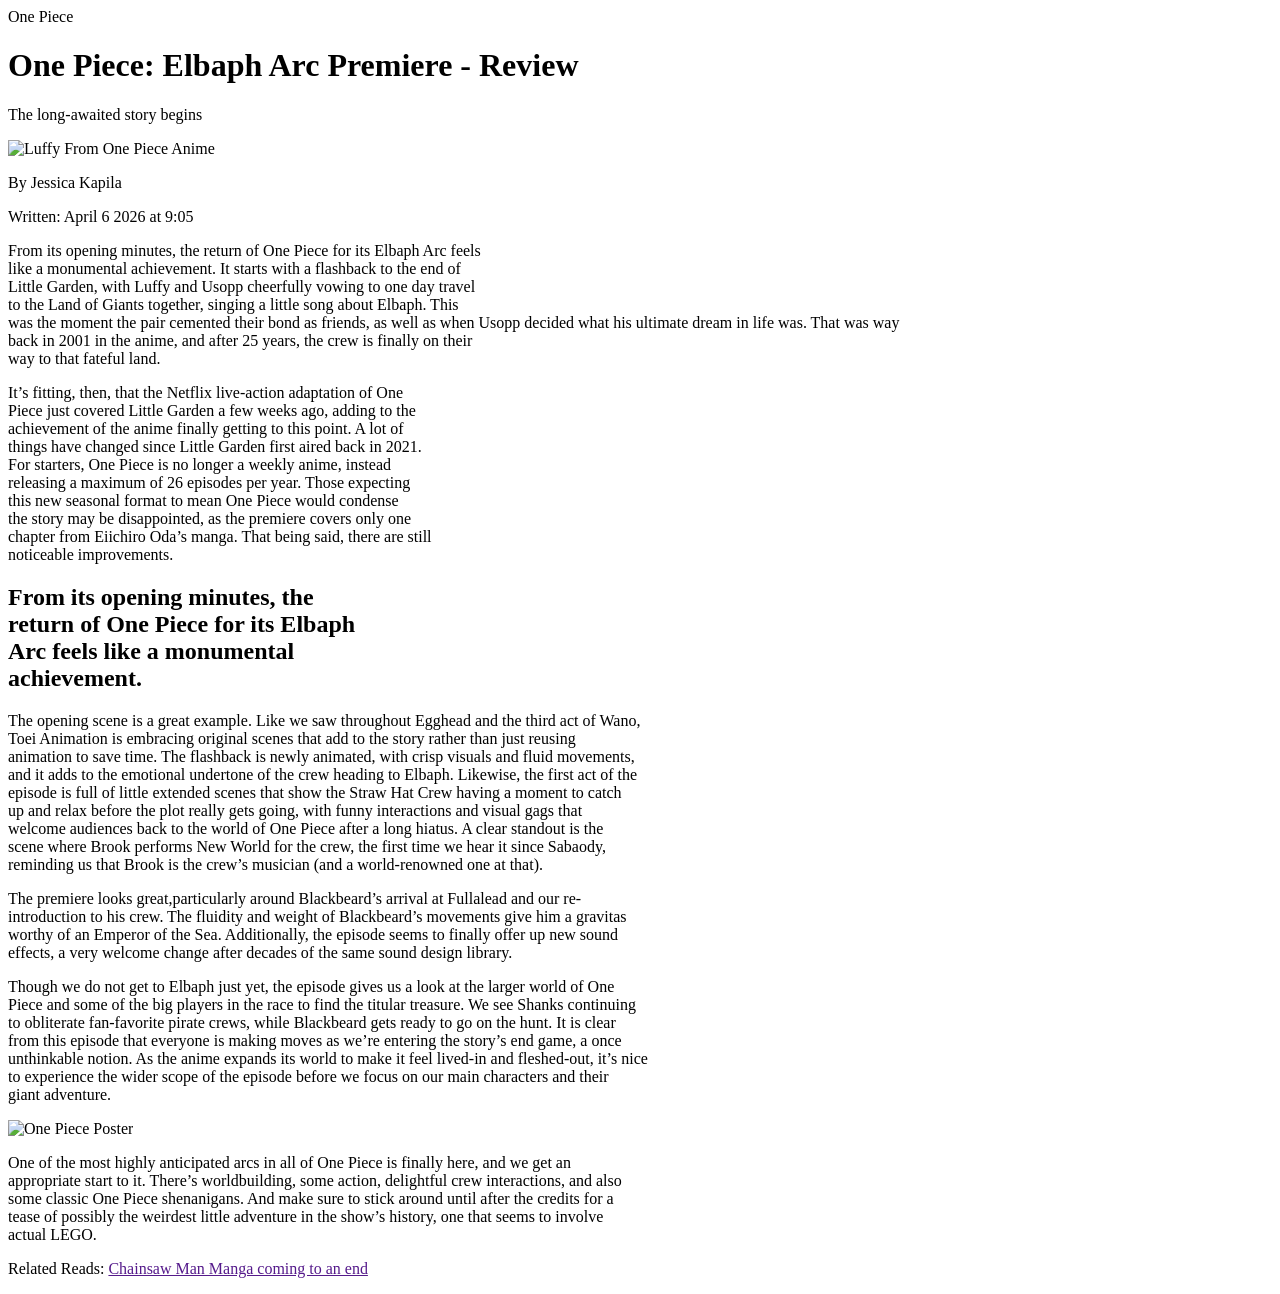
==== Article #2/index.html @ 81cc489d "new article page" ====
<!DOCTYPE html>
<html lang="en">
<head>
    <meta charset="UTF-8">
    <meta name="viewport" content="width=, initial-scale=1.0">

    <title>One Piece: Elbaph Arc Premiere - Review </title>
    <link rel="stylesheet" href="styles.css">
    <link rel="icon" href="face.png">

    <link rel="preconnect" href="https://fonts.googleapis.com">
    <link rel="preconnect" href="https://fonts.gstatic.com" crossorigin>
    <link href="https://fonts.googleapis.com/css2?family=Montserrat:ital,wght@0,100..900;1,100..900&family=Nunito:ital,wght@0,200..1000;1,200..1000&family=Oswald:wght@200..700&family=Playwrite+DK+Uloopet+Guides&family=Raleway:ital,wght@0,100..900;1,100..900&family=Ubuntu:ital,wght@0,300;0,400;0,500;0,700;1,300;1,400;1,500;1,700&display=swap" rel="stylesheet">

    <link rel="preconnect" href="https://fonts.googleapis.com">
    <link rel="preconnect" href="https://fonts.gstatic.com" crossorigin>
    <link href="https://fonts.googleapis.com/css2?family=Google+Sans:ital,opsz,wght@0,17..18,400..700;1,17..18,400..700&family=Montserrat:ital,wght@0,100..900;1,100..900&family=Nunito:ital,wght@0,200..1000;1,200..1000&family=Oswald:wght@200..700&family=Playwrite+DK+Uloopet+Guides&family=Raleway:ital,wght@0,100..900;1,100..900&family=Ubuntu:ital,wght@0,300;0,400;0,500;0,700;1,300;1,400;1,500;1,700&display=swap" rel="stylesheet">
    
</head>

<body>
    
    <header>
        <div class="container-one">
            <div>
                <a>One Piece</a>
                <h1>One Piece: Elbaph Arc Premiere - Review</h1>
                <p>The long-awaited story begins</p>
                <img src="https://sm.ign.com/t/ign_za/review/o/one-piece-/one-piece-elbaph-arc-premiere-review_9drv.1280.jpg" alt="Luffy From One Piece Anime">
                <p>By <a>Jessica Kapila</a></p>
                <p>Written: April 6 2026 at 9:05</p>
            </div>
        </div>
    </header>

    <main>
        <div class="container-two">
            <section>
                <p>From its opening minutes, the return of One Piece for its Elbaph Arc feels <br>
                   like a monumental achievement. It starts with a flashback to the end of <br>
                   Little Garden, with Luffy and Usopp cheerfully vowing to one day travel <br>
                   to the Land of Giants together, singing a little song about Elbaph. This <br>
                   was the moment the pair cemented their bond as friends, as well as when Usopp decided what his ultimate dream in life was. That was way <br>
                   back in 2001 in the anime, and after 25 years, the crew is finally on their <br>
                   way to that fateful land.
                </p>

                <p>
                    It’s fitting, then, that the Netflix live-action adaptation of One <br>
                    Piece just covered Little Garden a few weeks ago, adding to the <br>
                    achievement of the anime finally getting to this point. A lot of <br>
                    things have changed since Little Garden first aired back in 2021. <br>
                    For starters, One Piece is no longer a weekly anime, instead <br>
                    releasing a maximum of 26 episodes per year. Those expecting <br>
                    this new seasonal format to mean One Piece would condense <br>
                    the story may be disappointed, as the premiere covers only one <br>
                    chapter from Eiichiro Oda’s manga. That being said, there are still <br>
                    noticeable improvements.
                </p>
            </section>

            <section>
                <h1>
                    From its opening minutes, the <br>
                    return of One Piece for its Elbaph <br> 
                    Arc feels like a monumental <br>achievement.
                </h1>

                <p>
                    The opening scene is a great example. Like we saw throughout Egghead and the third act of Wano, <br>
                    Toei Animation is embracing original scenes that add to the story rather than just reusing <br>
                    animation to save time. The flashback is newly animated, with crisp visuals and fluid movements, <br>
                    and it adds to the emotional undertone of the crew heading to Elbaph. Likewise, the first act of the <br>
                    episode is full of little extended scenes that show the Straw Hat Crew having a moment to catch <br>
                    up and relax before the plot really gets going, with funny interactions and visual gags that <br>
                    welcome audiences back to the world of One Piece after a long hiatus. A clear standout is the <br>
                    scene where Brook performs New World for the crew, the first time we hear it since Sabaody, <br>
                    reminding us that Brook is the crew’s musician (and a world-renowned one at that).
                </p>

                <p>
                    The premiere looks great,particularly around Blackbeard’s arrival at Fullalead and our re- <br>
                    introduction to his crew. The fluidity and weight of Blackbeard’s movements give him a gravitas <br>
                    worthy of an Emperor of the Sea. Additionally, the episode seems to finally offer up new sound <br>
                    effects, a very welcome change after decades of the same sound design library.
                </p>

                <p>
                    Though we do not get to Elbaph just yet, the episode gives us a look at the larger world of One <br>
                    Piece and some of the big players in the race to find the titular treasure. We see Shanks continuing <br>
                    to obliterate fan-favorite pirate crews, while Blackbeard gets ready to go on the hunt. It is clear <br>
                    from this episode that everyone is making moves as we’re entering the story’s end game, a once <br>
                    unthinkable notion. As the anime expands its world to make it feel lived-in and fleshed-out, it’s nice <br>
                    to experience the wider scope of the episode before we focus on our main characters and their <br>
                    giant adventure.
                </p>
            </section>

            <section>
                <img src="https://sm.ign.com/t/ign_za/image/o/one-piece-/one-piece-elbaph-arc-premiere-review_wu96.960.jpg" alt="One Piece Poster">

                <p>
                    One of the most highly anticipated arcs in all of One Piece is finally here, and we get an <br>
                    appropriate start to it. There’s worldbuilding, some action, delightful crew interactions, and also <br>
                    some classic One Piece shenanigans. And make sure to stick around until after the credits for a <br>
                    tease of possibly the weirdest little adventure in the show’s history, one that seems to involve <br>
                    actual LEGO.
                </p>

                <p>Related Reads: <a href="">Chainsaw Man Manga coming to an end</a></p>
            </section>
        </div>
    </main>
</body>
</html>
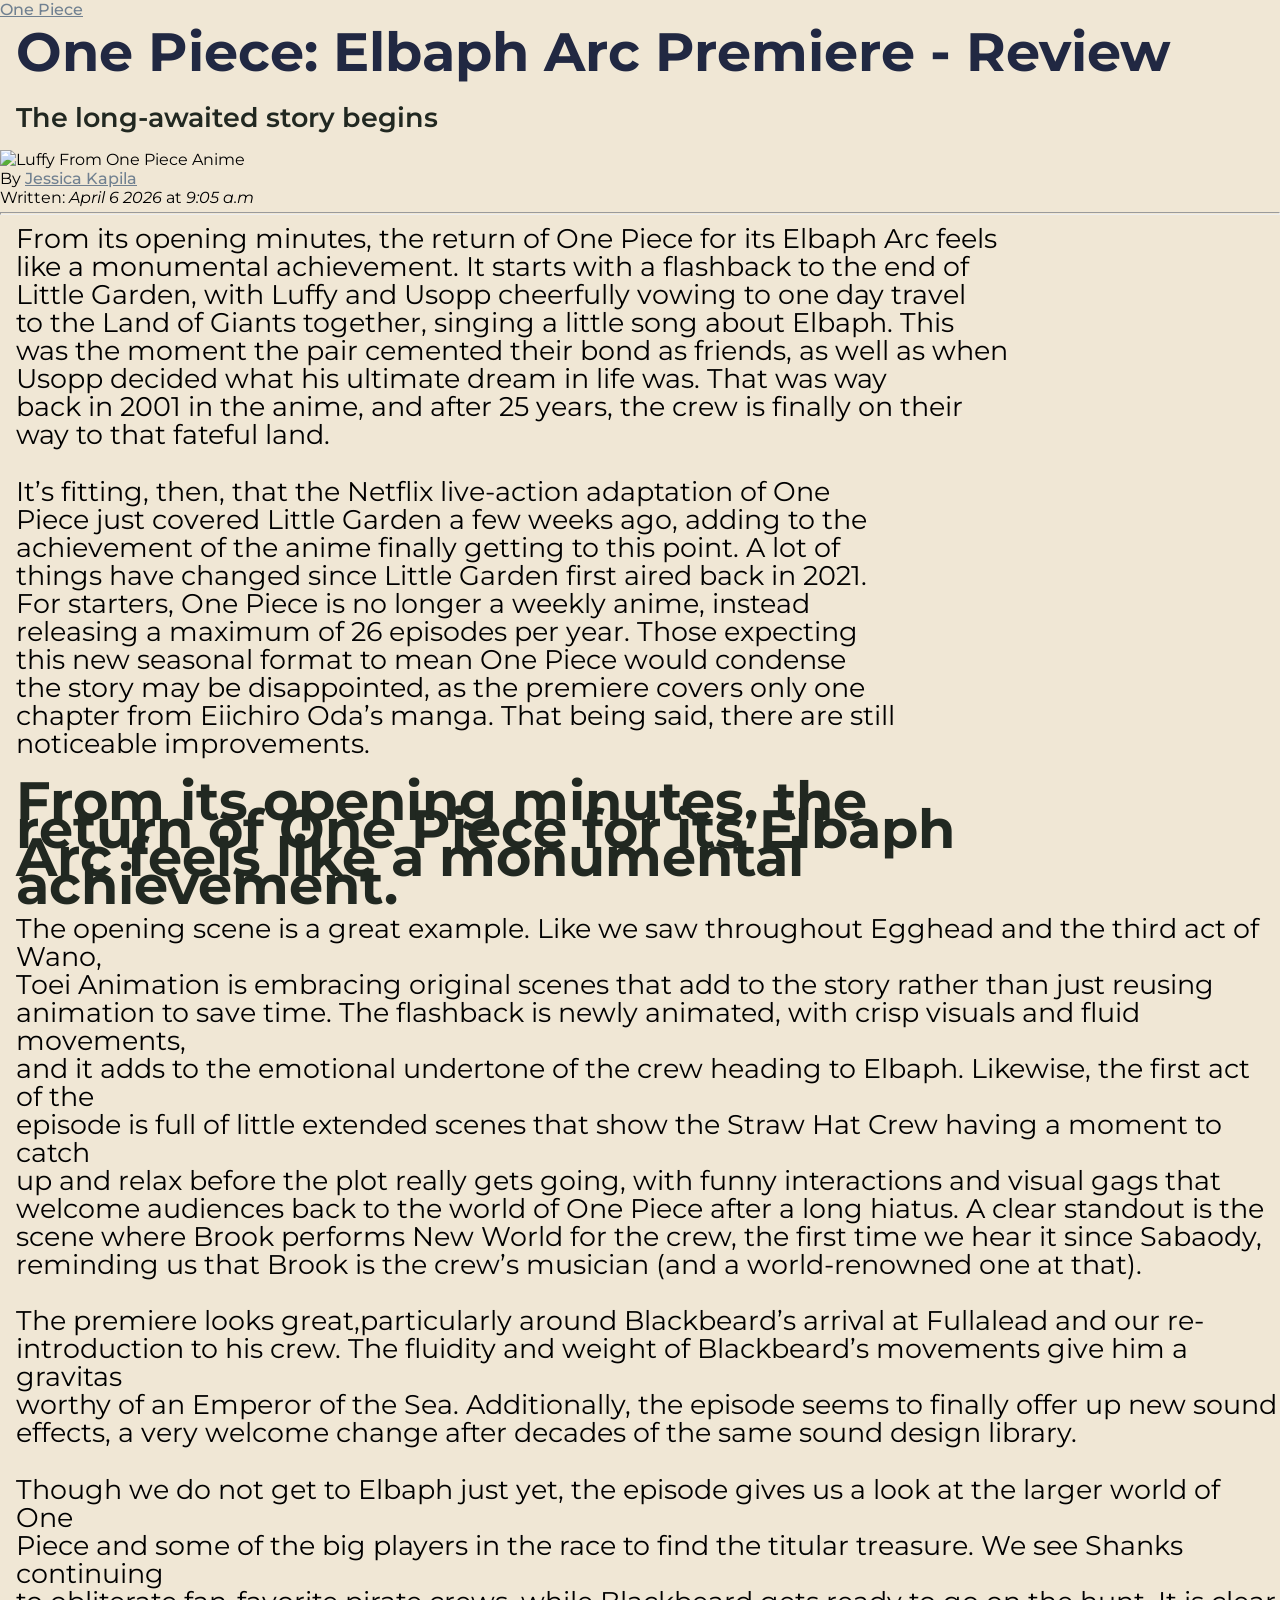
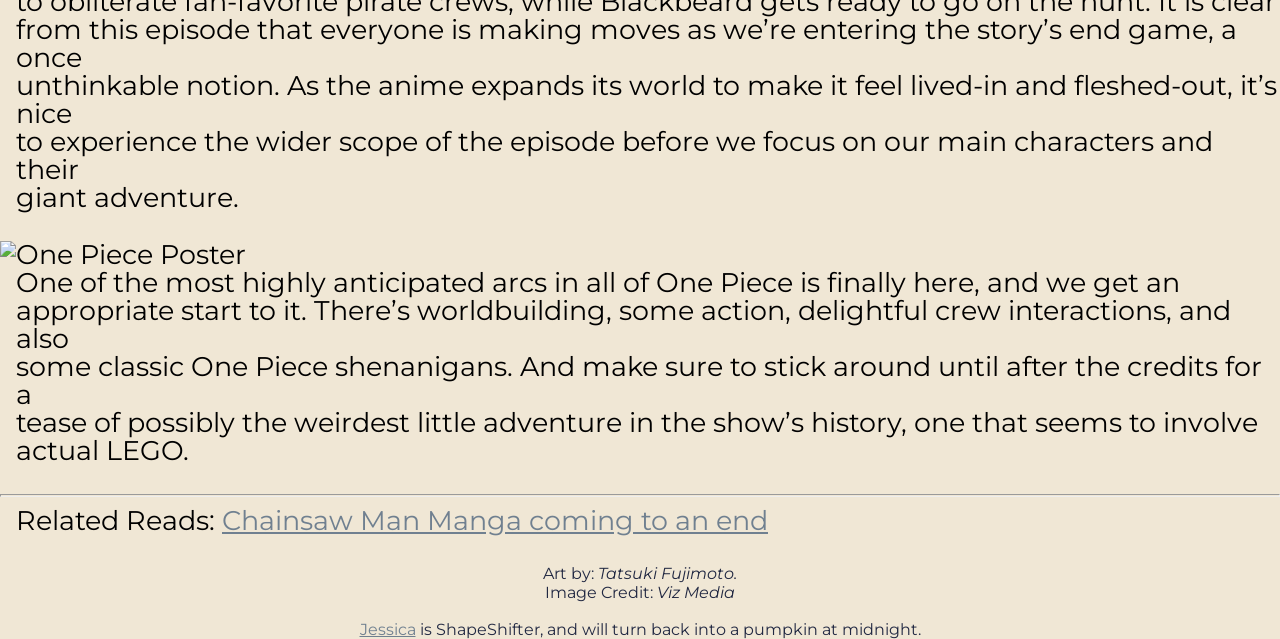
==== commit 2eab3bce: "new home page code" ====
--- a/Article #2/index.html
+++ b/Article #2/index.html
@@ -23,24 +23,31 @@
     <header>
         <div class="container-one">
             <div>
-                <a>One Piece</a>
+                <a href="https://www.viz.com/shonenjump/chapters/one-piece">One Piece</a>
                 <h1>One Piece: Elbaph Arc Premiere - Review</h1>
-                <p>The long-awaited story begins</p>
+                <p class="slogan-one">The long-awaited story begins</p>
                 <img src="https://sm.ign.com/t/ign_za/review/o/one-piece-/one-piece-elbaph-arc-premiere-review_9drv.1280.jpg" alt="Luffy From One Piece Anime">
-                <p>By <a>Jessica Kapila</a></p>
-                <p>Written: April 6 2026 at 9:05</p>
+                <p>By <a href="https://www.instagram.com/theechalantdreadhead/">Jessica Kapila</a></p>
+                <p>Written: <i>April 6 2026</i> at <i>9:05 a.m</i></p>
             </div>
         </div>
     </header>
 
     <main>
         <div class="container-two">
+            <div>
             <section>
-                <p>From its opening minutes, the return of One Piece for its Elbaph Arc feels <br>
+                <article>
+
+                    <hr>
+
+                <p>
+                    From its opening minutes, the return of One Piece for its Elbaph Arc feels <br>
                    like a monumental achievement. It starts with a flashback to the end of <br>
                    Little Garden, with Luffy and Usopp cheerfully vowing to one day travel <br>
                    to the Land of Giants together, singing a little song about Elbaph. This <br>
-                   was the moment the pair cemented their bond as friends, as well as when Usopp decided what his ultimate dream in life was. That was way <br>
+                   was the moment the pair cemented their bond as friends, as well as when <br>
+                   Usopp decided what his ultimate dream in life was. That was way <br>
                    back in 2001 in the anime, and after 25 years, the crew is finally on their <br>
                    way to that fateful land.
                 </p>
@@ -57,9 +64,11 @@
                     chapter from Eiichiro Oda’s manga. That being said, there are still <br>
                     noticeable improvements.
                 </p>
+                </article>
             </section>
 
             <section>
+                <article>
                 <h1>
                     From its opening minutes, the <br>
                     return of One Piece for its Elbaph <br> 
@@ -94,9 +103,11 @@
                     to experience the wider scope of the episode before we focus on our main characters and their <br>
                     giant adventure.
                 </p>
+                </article>
             </section>
 
             <section>
+                <article>
                 <img src="https://sm.ign.com/t/ign_za/image/o/one-piece-/one-piece-elbaph-arc-premiere-review_wu96.960.jpg" alt="One Piece Poster">
 
                 <p>
@@ -107,8 +118,17 @@
                     actual LEGO.
                 </p>
 
-                <p>Related Reads: <a href="">Chainsaw Man Manga coming to an end</a></p>
+                <hr>
+
+                <p>Related Reads: <a href="/Article #1/index.html">Chainsaw Man Manga coming to an end</a></p>
+                </article>
             </section>
+
+                    <p class="credits">Art by: <i>Tatsuki Fujimoto.</i></p>
+                    <p class="credits">Image Credit: <i>Viz Media</i></p>
+                    <p class="info-secret"><a href="https://www.instagram.com/theechalantdreadhead/" target="_blank">Jessica</a> is ShapeShifter, and will turn back into a pumpkin at midnight.</p>
+
+            </div>
         </div>
     </main>
 </body>
--- a/Article #2/styles.css
+++ b/Article #2/styles.css
@@ -0,0 +1,101 @@
+* {
+    padding: 0;
+    margin: 0;
+    box-sizing: border-box;
+} 
+
+body {
+    font-family: "Montserrat", "Google Sans";
+    background-color: #F0E7D5;
+}
+
+.container-one {
+    /* border: 3px solid red; */
+    max-width: 100vw;
+    max-height: 100vw;
+}
+
+.container-one h1 {
+    font-size: 6vmin;
+    color: #212842;
+    margin-bottom: 1rem;
+    margin-left: 1rem;
+}
+
+.container-one a {
+    color: #708090;
+    text-decoration: underline;
+    font-weight: 500;
+}
+
+.container-one a:hover {
+    color: #212821;
+}
+
+.container-one img {
+    width: 98vw;
+    height: 70vh;
+}
+
+.slogan-one {
+    color: #212821;
+    font-size: 3vmin;
+    font-weight: 600;
+    margin-bottom: 1rem;
+    margin-left: 1rem;
+}
+
+.container-two {
+    max-width: 100vw;
+
+}
+
+section article {
+    font-size: 3vmin;
+    line-height: 28px;
+}
+
+section article p {
+    margin-bottom: 1.8rem;
+    margin-left: 1rem;
+}
+
+hr {
+    margin-top: 5px;
+    margin-bottom: 10px;
+    height: 3px;
+    background-color: #F0E7D5;
+}
+
+.container-two h1 {
+    font-size: 6vmin;
+    color: #212821;
+    margin-bottom: 1rem;
+    margin-left: 1rem;
+}
+
+.container-two a {
+    color: #708090;
+    text-decoration: underline;
+    font: 500;
+}
+
+.container-two a:hover {
+    color: #212842;
+}
+
+.container-two img {
+    width: 98vw;
+    height: auto;
+}
+
+.credits {
+    text-align: center;
+    color: #212842;
+}
+
+.info-secret {
+    text-align: center;
+    color: #212842;
+    margin-top: 1.125rem;
+}
